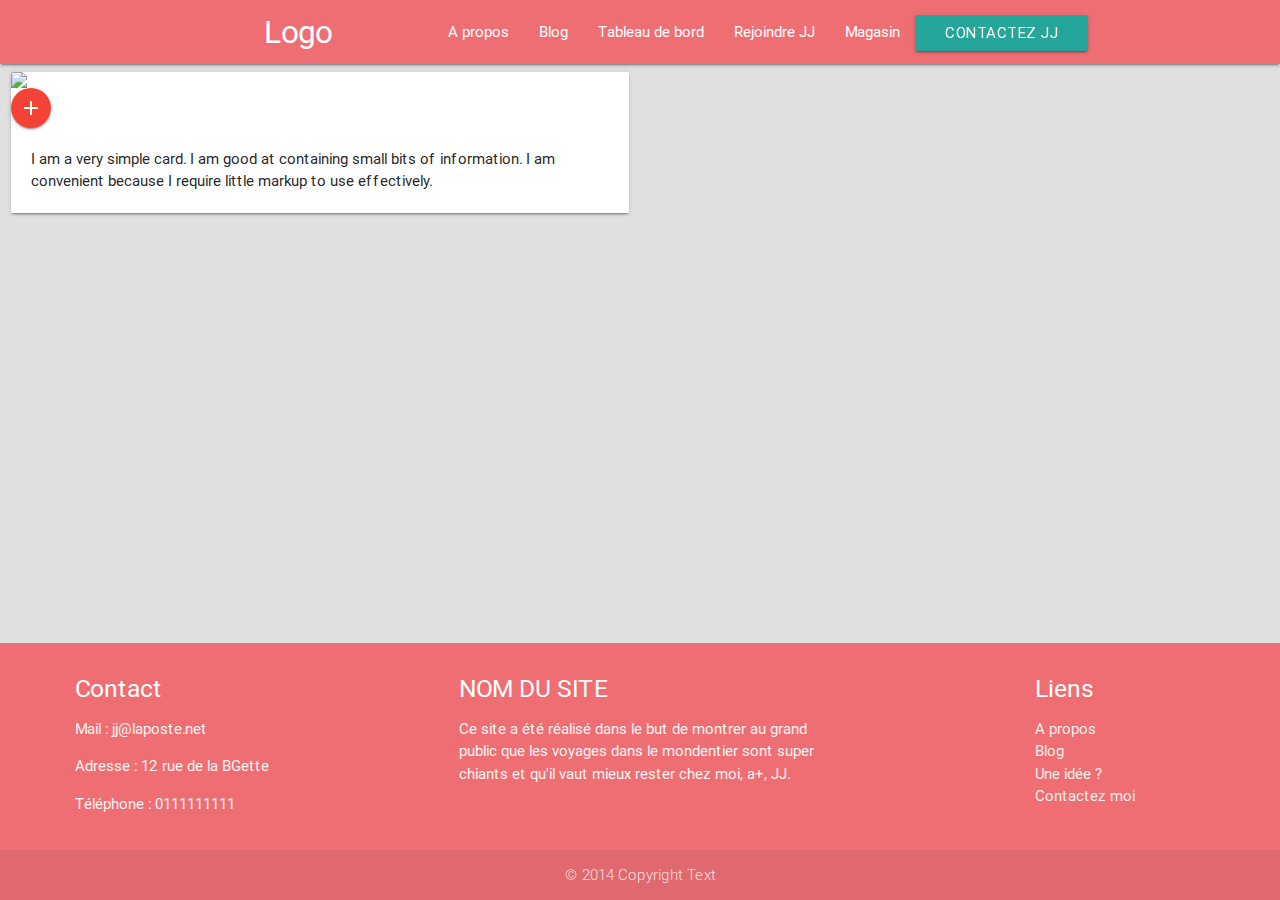
==== html_css/blog.html @ ab163092 "etape1.3_site" ====
<!DOCTYPE html>
<html lang='fr'>
	<!-- 
		CETTE PAGE CORRESPOND A LA PAGE D'ACCUEIL
		Vous pouvez y trouver :
			- La navbar
			- Les 4 différentes cartes (voyages, qui est JJ, ...)
			(- le logo SAVU)
			- Le footer
	-->
	<head>
		<title>Accueil</title>
		<link href="http://fonts.googleapis.com/icon?family=Material+Icons" rel="stylesheet">
  		<link type="text/css" rel="stylesheet" href="css/materialize.min.css">
  		<link type="text/css" rel="stylesheet" href="css/materialize.css">
  		<link type="text/css" rel="stylesheet" href="css/style.css">
      	<meta name="viewport" content="width=device-width, initial-scale=1.0"/>
      	<style>
      		#lol{
      			border-radius:100px;
      			display: block;
				margin-left: auto;
    			margin-right: auto;
				max-width: 100%;
      		}
      		#lolol{
      			margin-top:10%;
      		}
			
			#decalage_gauche{
				margin-left:5%;
      		}
			
			#decalage_gauche{
				margin-right:5%;
      		}
			
			#nav-mobile{
				margin-left:8%;
			}
			
			#image_1{
				max-height: 190px;
			}		

			.page-footer{
				position: absolute;
				bottom: 0;
				width: 100%;
			}

      	</style>
	</head>
	
	<body class="grey lighten-2">
		<!-- MENU DE NAVIGATION -->
		<nav>
			<div class="nav-wrapper container">
			  <a href="#" id="nav-mobile" class="brand-logo">Logo</a>
			  <ul id="nav-mobile" class="right hide-on-med-and-down">
				<li><a href="sass.html">A propos</a></li>
				<li><a href="blog.html">Blog</a></li>
				<li><a href="sass.html">Tableau de bord</a></li>
				<li><a href="badges.html">Rejoindre JJ</a></li>
				<li><a href="collapsible.html">Magasin</a></li>
				
				<li><button class="waves-effect waves-light btn" type="submit" name="action">
				<span>Contactez JJ</span>
				</button></li>
			  </ul>
			</div>
		</nav>
		
		<div class="row">
			<div class="col s12 m6">
			  <div class="card">
				<div class="card-image">
				  <img src="images/sample-1.jpg">
				  <span class="card-title">Card Title</span>
				  <a class="btn-floating halfway-fab waves-effect waves-light red"><i class="material-icons">add</i></a>
				</div>
				<div class="card-content">
				  <p>I am a very simple card. I am good at containing small bits of information. I am convenient because I require little markup to use effectively.</p>
				</div>
			  </div>
			</div>
		</div>
		
		<!-- LE FOOTER-->
	    <footer class="page-footer">
     
            <div class="row" id="decalage_gauche">
              <div class="col l4 m6 s12">
                <h5 class="white-text">Contact</h5>
                <p class="grey-text text-lighten-4">Mail : jj@laposte.net</p>
				<p class="grey-text text-lighten-4">Adresse : 12 rue de la BGette</p>
				<p class="grey-text text-lighten-4">T&eacute;l&eacute;phone : 0111111111</p>
			  </div>
			  <div class="col l4 m6 s12">
                <h5 class="white-text">NOM DU SITE</h5>
                <p class="grey-text text-lighten-4">Ce site a &eacute;t&eacute; r&eacute;alis&eacute; dans le but de montrer au grand public que les voyages dans le mondentier sont super chiants et qu'il vaut mieux rester chez moi, a+, JJ.</p>
              </div>
			  <div class="col l2"></div>
			  <div class="col l2 s12">
                <h5 class="white-text">Liens</h5>
                <ul>
                  <li><a class="grey-text text-lighten-3" href="#!">A propos</a></li>
                  <li><a class="grey-text text-lighten-3" href="blog.html">Blog</a></li>
                  <li><a class="grey-text text-lighten-3" href="#!">Une id&eacute;e ?</a></li>
                  <li><a class="grey-text text-lighten-3" href="#!">Contactez moi</a></li>
                </ul>
              </div>
            </div>
         
          <div class="footer-copyright">
            <div id="centrer_1">
            &copy; 2014 Copyright Text
            </div>
          </div>
        </footer>
		
		
		<!-- Les insertions javascript de materialize + jQuerry-->
		<script type="text/javascript" src="https://code.jquery.com/jquery-2.1.1.min.js"></script>
		<script type="text/javascript" src="js/materialize.js"></script>
		<script type="text/javascript" src="js/materialize.min.js"></script>
	</body>
</html>
---- html_css/css/style.css ----
.technicien{
	background-clip: border-box;
	padding: 50px;
	margin-top: 10vh;
	margin-bottom: 10vh;
}

nav div ul .waves-effect i {
    display: inline;
}

#centrer_1{
	text-align: center;
}
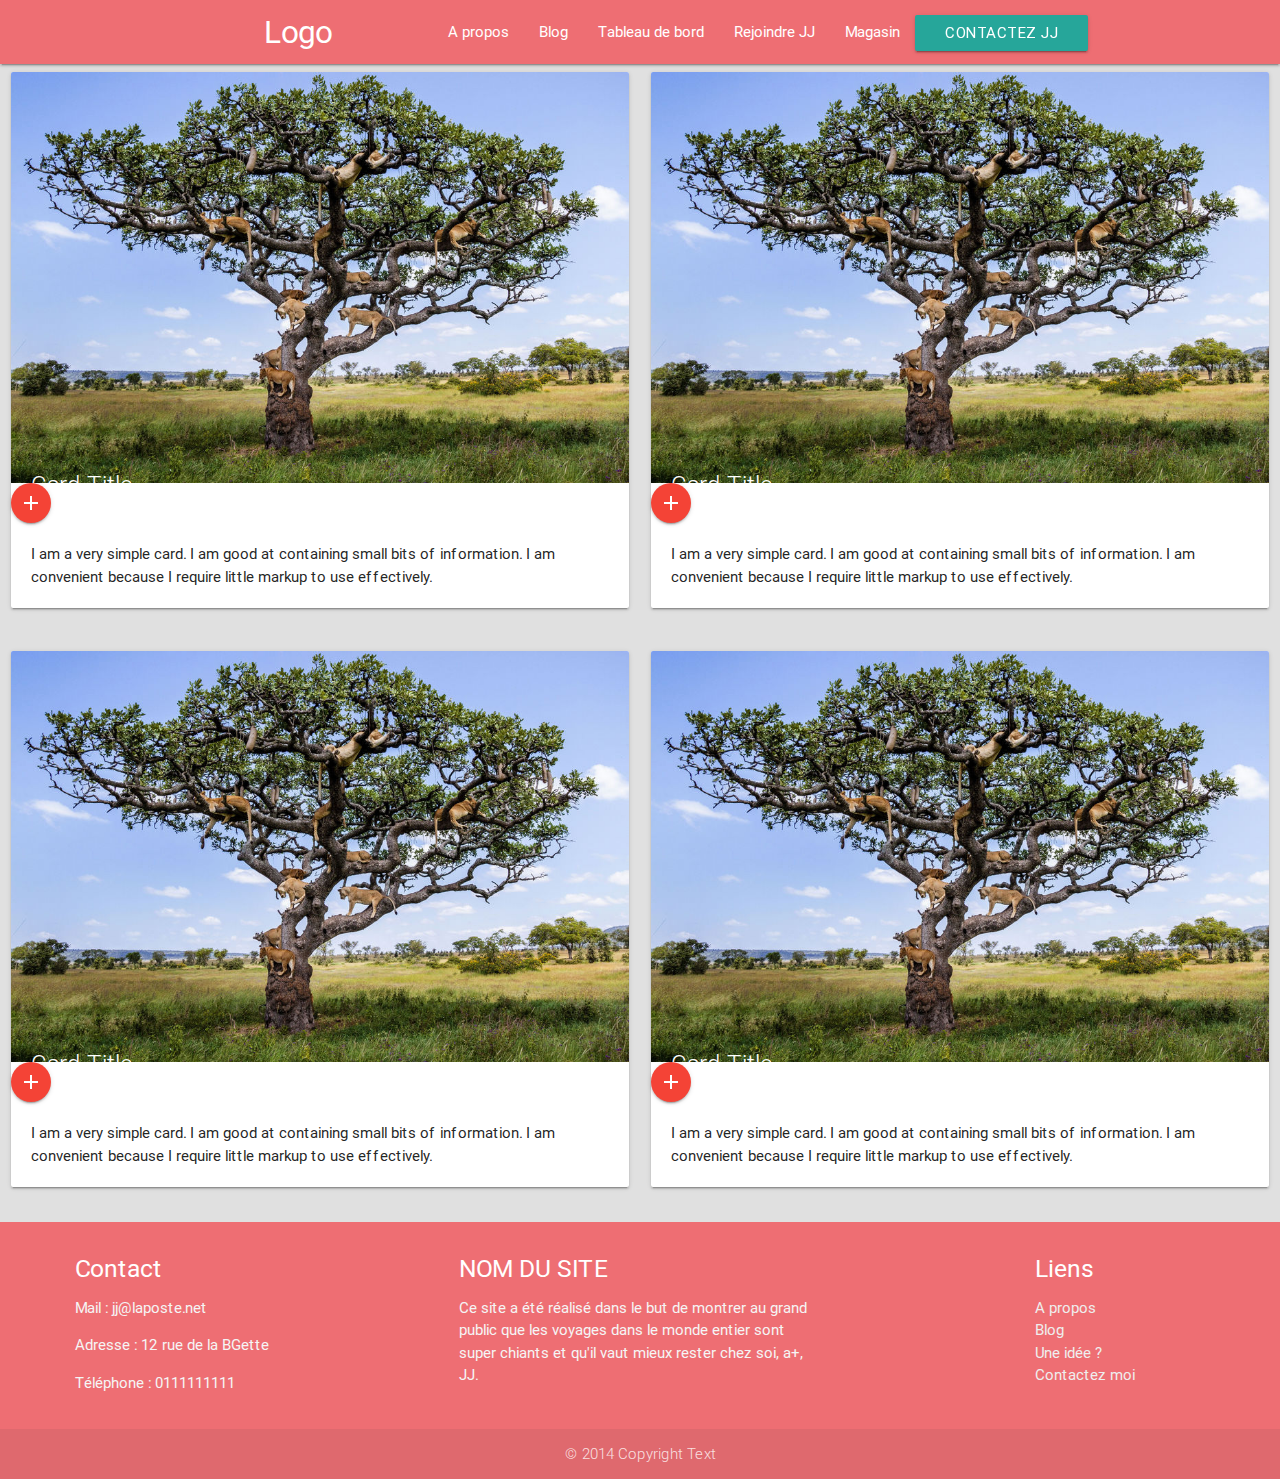
==== commit fd817f5a: "etape1.4_site" ====
--- a/html_css/blog.html
+++ b/html_css/blog.html
@@ -44,7 +44,7 @@
 			}		
 
 			.page-footer{
-				position: absolute;
+				position: relative;
 				bottom: 0;
 				width: 100%;
 			}
@@ -75,7 +75,48 @@
 			<div class="col s12 m6">
 			  <div class="card">
 				<div class="card-image">
-				  <img src="images/sample-1.jpg">
+				  <img src="images/arbre_1.jpg">
+				  <span class="card-title">Card Title</span>
+				  <a class="btn-floating halfway-fab waves-effect waves-light red"><i class="material-icons">add</i></a>
+				</div>
+				<div class="card-content">
+				  <p>I am a very simple card. I am good at containing small bits of information. I am convenient because I require little markup to use effectively.</p>
+				</div>
+			  </div>
+			</div>
+
+			<div class="col s12 m6">
+			  <div class="card">
+				<div class="card-image">
+				  <img src="images/arbre_1.jpg">
+				  <span class="card-title">Card Title</span>
+				  <a class="btn-floating halfway-fab waves-effect waves-light red"><i class="material-icons">add</i></a>
+				</div>
+				<div class="card-content">
+				  <p>I am a very simple card. I am good at containing small bits of information. I am convenient because I require little markup to use effectively.</p>
+				</div>
+			  </div>
+			</div>
+		</div>
+		
+		<div class="row">
+			<div class="col s12 m6">
+			  <div class="card">
+				<div class="card-image">
+				  <img src="images/arbre_1.jpg">
+				  <span class="card-title">Card Title</span>
+				  <a class="btn-floating halfway-fab waves-effect waves-light red"><i class="material-icons">add</i></a>
+				</div>
+				<div class="card-content">
+				  <p>I am a very simple card. I am good at containing small bits of information. I am convenient because I require little markup to use effectively.</p>
+				</div>
+			  </div>
+			</div>
+
+			<div class="col s12 m6">
+			  <div class="card">
+				<div class="card-image">
+				  <img src="images/arbre_1.jpg">
 				  <span class="card-title">Card Title</span>
 				  <a class="btn-floating halfway-fab waves-effect waves-light red"><i class="material-icons">add</i></a>
 				</div>
@@ -88,7 +129,6 @@
 		
 		<!-- LE FOOTER-->
 	    <footer class="page-footer">
-     
             <div class="row" id="decalage_gauche">
               <div class="col l4 m6 s12">
                 <h5 class="white-text">Contact</h5>
@@ -98,7 +138,7 @@
 			  </div>
 			  <div class="col l4 m6 s12">
                 <h5 class="white-text">NOM DU SITE</h5>
-                <p class="grey-text text-lighten-4">Ce site a &eacute;t&eacute; r&eacute;alis&eacute; dans le but de montrer au grand public que les voyages dans le mondentier sont super chiants et qu'il vaut mieux rester chez moi, a+, JJ.</p>
+                <p class="grey-text text-lighten-4">Ce site a &eacute;t&eacute; r&eacute;alis&eacute; dans le but de montrer au grand public que les voyages dans le monde entier sont super chiants et qu'il vaut mieux rester chez soi, a+, JJ.</p>
               </div>
 			  <div class="col l2"></div>
 			  <div class="col l2 s12">
